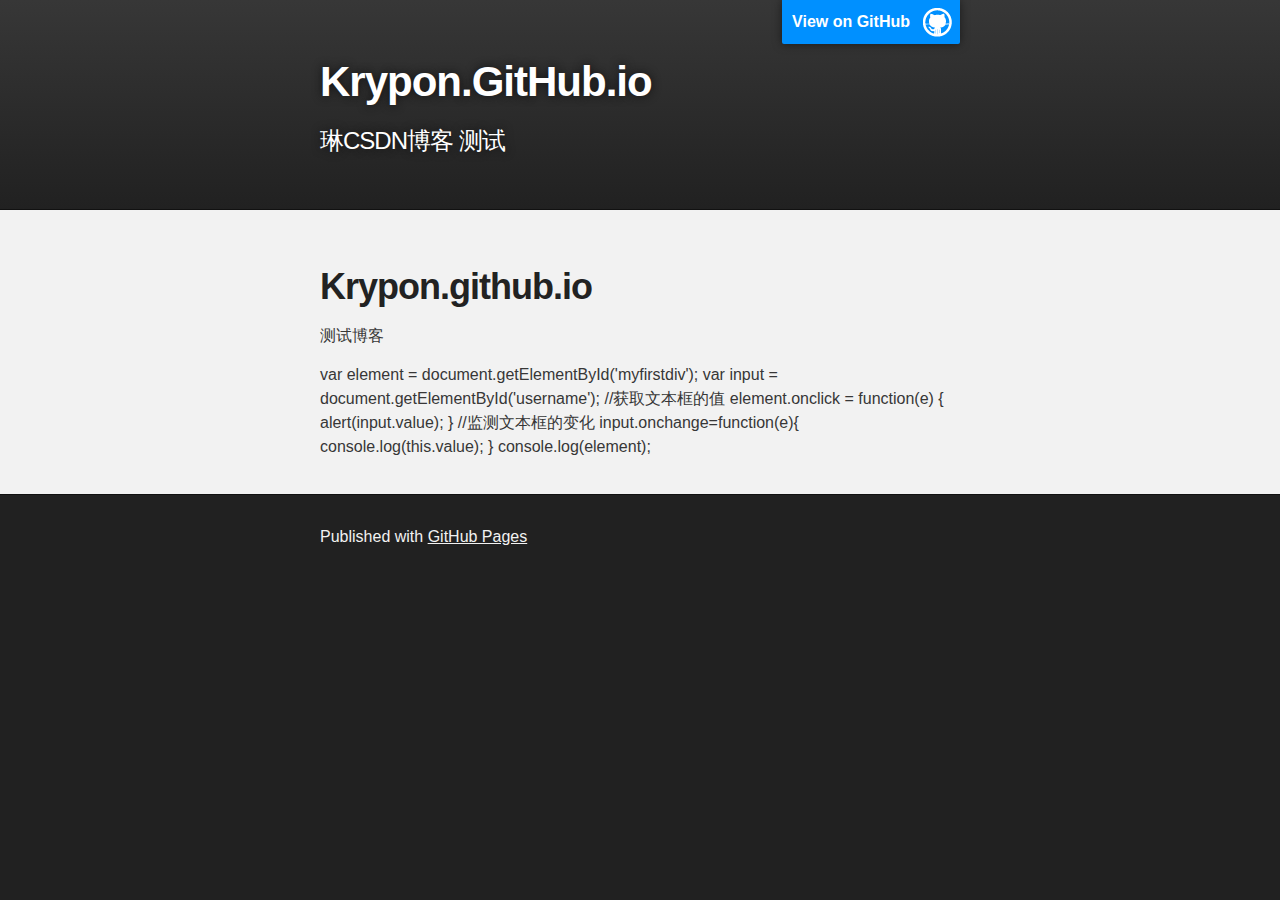
==== index.html @ cb56aeff "Replace master branch with page content via GitHub" ====
<!DOCTYPE html>
<html>

  <head>
    <meta charset='utf-8'>
    <meta http-equiv="X-UA-Compatible" content="chrome=1">
    <meta name="description" content="Krypon.GitHub.io : 琳CSDN博客 测试">

    <link rel="stylesheet" type="text/css" media="screen" href="stylesheets/stylesheet.css">

    <title>Krypon.GitHub.io</title>
  </head>

  <body>

    <!-- HEADER -->
    <div id="header_wrap" class="outer">
        <header class="inner">
          <a id="forkme_banner" href="https://github.com/Krypon">View on GitHub</a>

          <h1 id="project_title">Krypon.GitHub.io</h1>
          <h2 id="project_tagline">琳CSDN博客 测试</h2>

        </header>
    </div>

    <!-- MAIN CONTENT -->
    <div id="main_content_wrap" class="outer">
      <section id="main_content" class="inner">
        <h1>
<a id="krypongithubio" class="anchor" href="#krypongithubio" aria-hidden="true"><span aria-hidden="true" class="octicon octicon-link"></span></a>Krypon.github.io</h1>

<p>测试博客</p>

<p>var element = document.getElementById('myfirstdiv');
            var input = document.getElementById('username');
            //获取文本框的值
            element.onclick = function(e) {
                alert(input.value);
            }
            //监测文本框的变化
            input.onchange=function(e){
                console.log(this.value);
            }
            console.log(element);</p>
      </section>
    </div>

    <!-- FOOTER  -->
    <div id="footer_wrap" class="outer">
      <footer class="inner">
        <p>Published with <a href="https://pages.github.com">GitHub Pages</a></p>
      </footer>
    </div>

    

  </body>
</html>
---- stylesheets/stylesheet.css ----
/*******************************************************************************
Slate Theme for GitHub Pages
by Jason Costello, @jsncostello
*******************************************************************************/

@import url(github-light.css);

/*******************************************************************************
MeyerWeb Reset
*******************************************************************************/

html, body, div, span, applet, object, iframe,
h1, h2, h3, h4, h5, h6, p, blockquote, pre,
a, abbr, acronym, address, big, cite, code,
del, dfn, em, img, ins, kbd, q, s, samp,
small, strike, strong, sub, sup, tt, var,
b, u, i, center,
dl, dt, dd, ol, ul, li,
fieldset, form, label, legend,
table, caption, tbody, tfoot, thead, tr, th, td,
article, aside, canvas, details, embed,
figure, figcaption, footer, header, hgroup,
menu, nav, output, ruby, section, summary,
time, mark, audio, video {
  margin: 0;
  padding: 0;
  border: 0;
  font: inherit;
  vertical-align: baseline;
}

/* HTML5 display-role reset for older browsers */
article, aside, details, figcaption, figure,
footer, header, hgroup, menu, nav, section {
  display: block;
}

ol, ul {
  list-style: none;
}

table {
  border-collapse: collapse;
  border-spacing: 0;
}

/*******************************************************************************
Theme Styles
*******************************************************************************/

body {
  box-sizing: border-box;
  color:#373737;
  background: #212121;
  font-size: 16px;
  font-family: 'Myriad Pro', Calibri, Helvetica, Arial, sans-serif;
  line-height: 1.5;
  -webkit-font-smoothing: antialiased;
}

h1, h2, h3, h4, h5, h6 {
  margin: 10px 0;
  font-weight: 700;
  color:#222222;
  font-family: 'Lucida Grande', 'Calibri', Helvetica, Arial, sans-serif;
  letter-spacing: -1px;
}

h1 {
  font-size: 36px;
  font-weight: 700;
}

h2 {
  padding-bottom: 10px;
  font-size: 32px;
  background: url('../images/bg_hr.png') repeat-x bottom;
}

h3 {
  font-size: 24px;
}

h4 {
  font-size: 21px;
}

h5 {
  font-size: 18px;
}

h6 {
  font-size: 16px;
}

p {
  margin: 10px 0 15px 0;
}

footer p {
  color: #f2f2f2;
}

a {
  text-decoration: none;
  color: #007edf;
  text-shadow: none;

  transition: color 0.5s ease;
  transition: text-shadow 0.5s ease;
  -webkit-transition: color 0.5s ease;
  -webkit-transition: text-shadow 0.5s ease;
  -moz-transition: color 0.5s ease;
  -moz-transition: text-shadow 0.5s ease;
  -o-transition: color 0.5s ease;
  -o-transition: text-shadow 0.5s ease;
  -ms-transition: color 0.5s ease;
  -ms-transition: text-shadow 0.5s ease;
}

a:hover, a:focus {text-decoration: underline;}

footer a {
  color: #F2F2F2;
  text-decoration: underline;
}

em {
  font-style: italic;
}

strong {
  font-weight: bold;
}

img {
  position: relative;
  margin: 0 auto;
  max-width: 739px;
  padding: 5px;
  margin: 10px 0 10px 0;
  border: 1px solid #ebebeb;

  box-shadow: 0 0 5px #ebebeb;
  -webkit-box-shadow: 0 0 5px #ebebeb;
  -moz-box-shadow: 0 0 5px #ebebeb;
  -o-box-shadow: 0 0 5px #ebebeb;
  -ms-box-shadow: 0 0 5px #ebebeb;
}

p img {
  display: inline;
  margin: 0;
  padding: 0;
  vertical-align: middle;
  text-align: center;
  border: none;
}

pre, code {
  width: 100%;
  color: #222;
  background-color: #fff;

  font-family: Monaco, "Bitstream Vera Sans Mono", "Lucida Console", Terminal, monospace;
  font-size: 14px;

  border-radius: 2px;
  -moz-border-radius: 2px;
  -webkit-border-radius: 2px;
}

pre {
  width: 100%;
  padding: 10px;
  box-shadow: 0 0 10px rgba(0,0,0,.1);
  overflow: auto;
}

code {
  padding: 3px;
  margin: 0 3px;
  box-shadow: 0 0 10px rgba(0,0,0,.1);
}

pre code {
  display: block;
  box-shadow: none;
}

blockquote {
  color: #666;
  margin-bottom: 20px;
  padding: 0 0 0 20px;
  border-left: 3px solid #bbb;
}


ul, ol, dl {
  margin-bottom: 15px
}

ul {
  list-style-position: inside;
  list-style: disc;
  padding-left: 20px;
}

ol {
  list-style-position: inside;
  list-style: decimal;
  padding-left: 20px;
}

dl dt {
  font-weight: bold;
}

dl dd {
  padding-left: 20px;
  font-style: italic;
}

dl p {
  padding-left: 20px;
  font-style: italic;
}

hr {
  height: 1px;
  margin-bottom: 5px;
  border: none;
  background: url('../images/bg_hr.png') repeat-x center;
}

table {
  border: 1px solid #373737;
  margin-bottom: 20px;
  text-align: left;
 }

th {
  font-family: 'Lucida Grande', 'Helvetica Neue', Helvetica, Arial, sans-serif;
  padding: 10px;
  background: #373737;
  color: #fff;
 }

td {
  padding: 10px;
  border: 1px solid #373737;
 }

form {
  background: #f2f2f2;
  padding: 20px;
}

/*******************************************************************************
Full-Width Styles
*******************************************************************************/

.outer {
  width: 100%;
}

.inner {
  position: relative;
  max-width: 640px;
  padding: 20px 10px;
  margin: 0 auto;
}

#forkme_banner {
  display: block;
  position: absolute;
  top:0;
  right: 10px;
  z-index: 10;
  padding: 10px 50px 10px 10px;
  color: #fff;
  background: url('../images/blacktocat.png') #0090ff no-repeat 95% 50%;
  font-weight: 700;
  box-shadow: 0 0 10px rgba(0,0,0,.5);
  border-bottom-left-radius: 2px;
  border-bottom-right-radius: 2px;
}

#header_wrap {
  background: #212121;
  background: -moz-linear-gradient(top, #373737, #212121);
  background: -webkit-linear-gradient(top, #373737, #212121);
  background: -ms-linear-gradient(top, #373737, #212121);
  background: -o-linear-gradient(top, #373737, #212121);
  background: linear-gradient(top, #373737, #212121);
}

#header_wrap .inner {
  padding: 50px 10px 30px 10px;
}

#project_title {
  margin: 0;
  color: #fff;
  font-size: 42px;
  font-weight: 700;
  text-shadow: #111 0px 0px 10px;
}

#project_tagline {
  color: #fff;
  font-size: 24px;
  font-weight: 300;
  background: none;
  text-shadow: #111 0px 0px 10px;
}

#downloads {
  position: absolute;
  width: 210px;
  z-index: 10;
  bottom: -40px;
  right: 0;
  height: 70px;
  background: url('../images/icon_download.png') no-repeat 0% 90%;
}

.zip_download_link {
  display: block;
  float: right;
  width: 90px;
  height:70px;
  text-indent: -5000px;
  overflow: hidden;
  background: url(../images/sprite_download.png) no-repeat bottom left;
}

.tar_download_link {
  display: block;
  float: right;
  width: 90px;
  height:70px;
  text-indent: -5000px;
  overflow: hidden;
  background: url(../images/sprite_download.png) no-repeat bottom right;
  margin-left: 10px;
}

.zip_download_link:hover {
  background: url(../images/sprite_download.png) no-repeat top left;
}

.tar_download_link:hover {
  background: url(../images/sprite_download.png) no-repeat top right;
}

#main_content_wrap {
  background: #f2f2f2;
  border-top: 1px solid #111;
  border-bottom: 1px solid #111;
}

#main_content {
  padding-top: 40px;
}

#footer_wrap {
  background: #212121;
}



/*******************************************************************************
Small Device Styles
*******************************************************************************/

@media screen and (max-width: 480px) {
  body {
    font-size:14px;
  }

  #downloads {
    display: none;
  }

  .inner {
    min-width: 320px;
    max-width: 480px;
  }

  #project_title {
  font-size: 32px;
  }

  h1 {
    font-size: 28px;
  }

  h2 {
    font-size: 24px;
  }

  h3 {
    font-size: 21px;
  }

  h4 {
    font-size: 18px;
  }

  h5 {
    font-size: 14px;
  }

  h6 {
    font-size: 12px;
  }

  code, pre {
    min-width: 320px;
    max-width: 480px;
    font-size: 11px;
  }

}
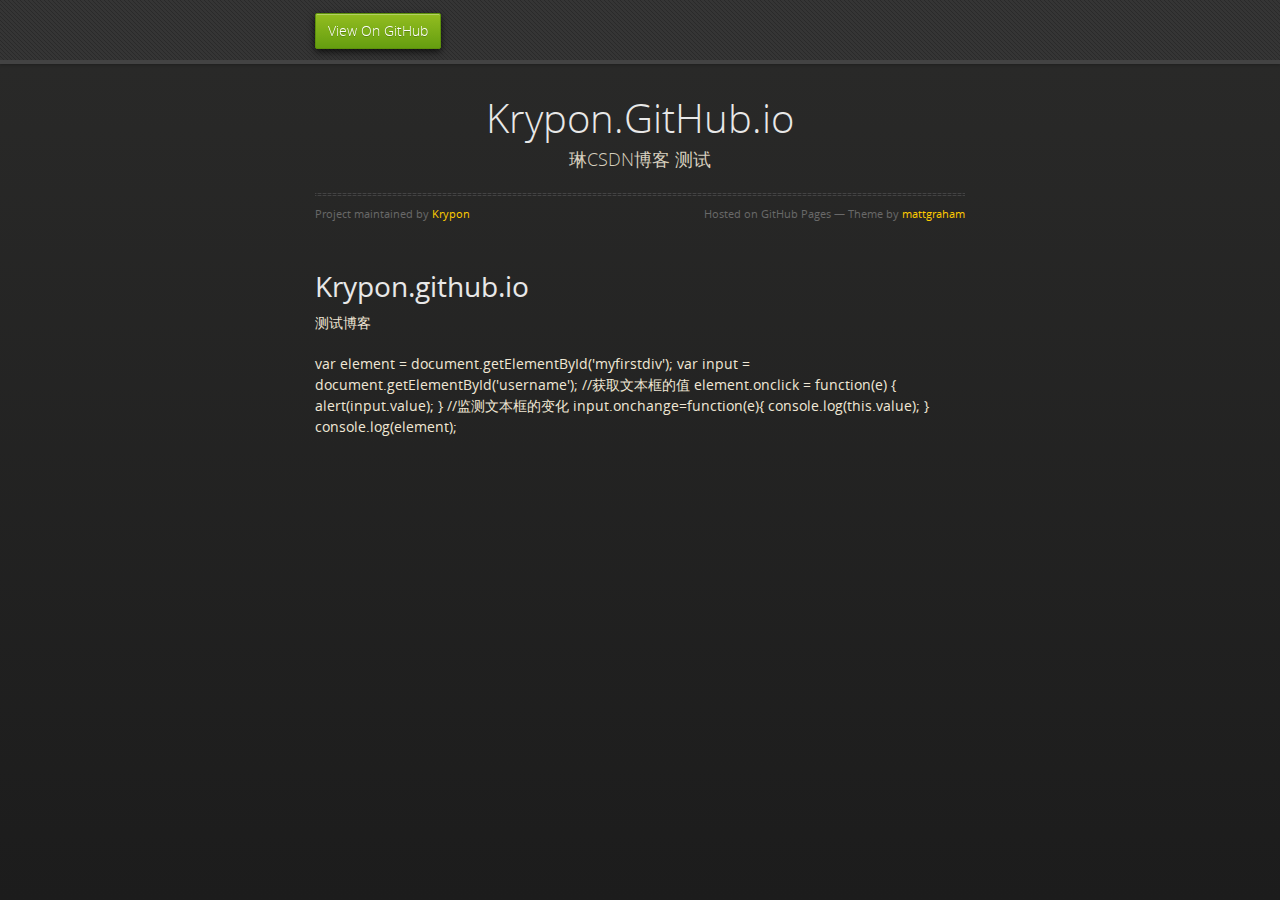
==== commit 4848e084: "Replace master branch with page content via GitHub" ====
--- a/index.html
+++ b/index.html
@@ -1,32 +1,40 @@
-<!DOCTYPE html>
+<!doctype html>
 <html>
+  <head>
+    <meta charset="utf-8">
+    <meta http-equiv="X-UA-Compatible" content="chrome=1">
+    <title>Krypon.GitHub.io by Krypon</title>
+    <link rel="stylesheet" href="stylesheets/styles.css">
+    <link rel="stylesheet" href="stylesheets/github-dark.css">
+    <script src="https://ajax.googleapis.com/ajax/libs/jquery/1.7.1/jquery.min.js"></script>
+    <script src="javascripts/respond.js"></script>
+    <!--[if lt IE 9]>
+      <script src="//html5shiv.googlecode.com/svn/trunk/html5.js"></script>
+    <![endif]-->
+    <!--[if lt IE 8]>
+    <link rel="stylesheet" href="stylesheets/ie.css">
+    <![endif]-->
+    <meta name="viewport" content="width=device-width, initial-scale=1, user-scalable=no">
 
-  <head>
-    <meta charset='utf-8'>
-    <meta http-equiv="X-UA-Compatible" content="chrome=1">
-    <meta name="description" content="Krypon.GitHub.io : 琳CSDN博客 测试">
+  </head>
+  <body>
+      <div id="header">
+        <nav>
+          <li class="fork"><a href="https://github.com/Krypon">View On GitHub</a></li>
+        </nav>
+      </div><!-- end header -->
 
-    <link rel="stylesheet" type="text/css" media="screen" href="stylesheets/stylesheet.css">
+    <div class="wrapper">
 
-    <title>Krypon.GitHub.io</title>
-  </head>
+      <section>
+        <div id="title">
+          <h1>Krypon.GitHub.io</h1>
+          <p>琳CSDN博客 测试</p>
+          <hr>
+          <span class="credits left">Project maintained by <a href="https://github.com/Krypon">Krypon</a></span>
+          <span class="credits right">Hosted on GitHub Pages &mdash; Theme by <a href="https://twitter.com/michigangraham">mattgraham</a></span>
+        </div>
 
-  <body>
-
-    <!-- HEADER -->
-    <div id="header_wrap" class="outer">
-        <header class="inner">
-          <a id="forkme_banner" href="https://github.com/Krypon">View on GitHub</a>
-
-          <h1 id="project_title">Krypon.GitHub.io</h1>
-          <h2 id="project_tagline">琳CSDN博客 测试</h2>
-
-        </header>
-    </div>
-
-    <!-- MAIN CONTENT -->
-    <div id="main_content_wrap" class="outer">
-      <section id="main_content" class="inner">
         <h1>
 <a id="krypongithubio" class="anchor" href="#krypongithubio" aria-hidden="true"><span aria-hidden="true" class="octicon octicon-link"></span></a>Krypon.github.io</h1>
 
@@ -44,16 +52,9 @@
             }
             console.log(element);</p>
       </section>
+
     </div>
-
-    <!-- FOOTER  -->
-    <div id="footer_wrap" class="outer">
-      <footer class="inner">
-        <p>Published with <a href="https://pages.github.com">GitHub Pages</a></p>
-      </footer>
-    </div>
-
+    <!--[if !IE]><script>fixScale(document);</script><![endif]-->
     
-
   </body>
 </html>
--- a/stylesheets/styles.css
+++ b/stylesheets/styles.css
@@ -0,0 +1,851 @@
+@font-face {
+  font-family: 'OpenSansLight';
+  src: url("../fonts/OpenSans-Light-webfont.eot");
+  src: url("../fonts/OpenSans-Light-webfont.eot?#iefix") format("embedded-opentype"), url("../fonts/OpenSans-Light-webfont.woff") format("woff"), url("../fonts/OpenSans-Light-webfont.ttf") format("truetype"), url("../fonts/OpenSans-Light-webfont.svg#OpenSansLight") format("svg");
+  font-weight: normal;
+  font-style: normal;
+}
+
+@font-face {
+  font-family: 'OpenSansLightItalic';
+  src: url("../fonts/OpenSans-LightItalic-webfont.eot");
+  src: url("../fonts/OpenSans-LightItalic-webfont.eot?#iefix") format("embedded-opentype"), url("../fonts/OpenSans-LightItalic-webfont.woff") format("woff"), url("../fonts/OpenSans-LightItalic-webfont.ttf") format("truetype"), url("../fonts/OpenSans-LightItalic-webfont.svg#OpenSansLightItalic") format("svg");
+  font-weight: normal;
+  font-style: normal;
+}
+
+@font-face {
+  font-family: 'OpenSansRegular';
+  src: url("../fonts/OpenSans-Regular-webfont.eot");
+  src: url("../fonts/OpenSans-Regular-webfont.eot?#iefix") format("embedded-opentype"), url("../fonts/OpenSans-Regular-webfont.woff") format("woff"), url("../fonts/OpenSans-Regular-webfont.ttf") format("truetype"), url("../fonts/OpenSans-Regular-webfont.svg#OpenSansRegular") format("svg");
+  font-weight: normal;
+  font-style: normal;
+  -webkit-font-smoothing: antialiased;
+}
+
+@font-face {
+  font-family: 'OpenSansItalic';
+  src: url("../fonts/OpenSans-Italic-webfont.eot");
+  src: url("../fonts/OpenSans-Italic-webfont.eot?#iefix") format("embedded-opentype"), url("../fonts/OpenSans-Italic-webfont.woff") format("woff"), url("../fonts/OpenSans-Italic-webfont.ttf") format("truetype"), url("../fonts/OpenSans-Italic-webfont.svg#OpenSansItalic") format("svg");
+  font-weight: normal;
+  font-style: normal;
+  -webkit-font-smoothing: antialiased;
+}
+
+@font-face {
+  font-family: 'OpenSansSemibold';
+  src: url("../fonts/OpenSans-Semibold-webfont.eot");
+  src: url("../fonts/OpenSans-Semibold-webfont.eot?#iefix") format("embedded-opentype"), url("../fonts/OpenSans-Semibold-webfont.woff") format("woff"), url("../fonts/OpenSans-Semibold-webfont.ttf") format("truetype"), url("../fonts/OpenSans-Semibold-webfont.svg#OpenSansSemibold") format("svg");
+  font-weight: normal;
+  font-style: normal;
+  -webkit-font-smoothing: antialiased;
+}
+
+@font-face {
+  font-family: 'OpenSansSemiboldItalic';
+  src: url("../fonts/OpenSans-SemiboldItalic-webfont.eot");
+  src: url("../fonts/OpenSans-SemiboldItalic-webfont.eot?#iefix") format("embedded-opentype"), url("../fonts/OpenSans-SemiboldItalic-webfont.woff") format("woff"), url("../fonts/OpenSans-SemiboldItalic-webfont.ttf") format("truetype"), url("../fonts/OpenSans-SemiboldItalic-webfont.svg#OpenSansSemiboldItalic") format("svg");
+  font-weight: normal;
+  font-style: normal;
+  -webkit-font-smoothing: antialiased;
+}
+
+@font-face {
+  font-family: 'OpenSansBold';
+  src: url("../fonts/OpenSans-Bold-webfont.eot");
+  src: url("../fonts/OpenSans-Bold-webfont.eot?#iefix") format("embedded-opentype"), url("../fonts/OpenSans-Bold-webfont.woff") format("woff"), url("../fonts/OpenSans-Bold-webfont.ttf") format("truetype"), url("../fonts/OpenSans-Bold-webfont.svg#OpenSansBold") format("svg");
+  font-weight: normal;
+  font-style: normal;
+  -webkit-font-smoothing: antialiased;
+}
+
+@font-face {
+  font-family: 'OpenSansBoldItalic';
+  src: url("../fonts/OpenSans-BoldItalic-webfont.eot");
+  src: url("../fonts/OpenSans-BoldItalic-webfont.eot?#iefix") format("embedded-opentype"), url("../fonts/OpenSans-BoldItalic-webfont.woff") format("woff"), url("../fonts/OpenSans-BoldItalic-webfont.ttf") format("truetype"), url("../fonts/OpenSans-BoldItalic-webfont.svg#OpenSansBoldItalic") format("svg");
+  font-weight: normal;
+  font-style: normal;
+  -webkit-font-smoothing: antialiased;
+}
+
+/* normalize.css 2012-02-07T12:37 UTC - https://github.com/necolas/normalize.css */
+/* =============================================================================
+   HTML5 display definitions
+   ========================================================================== */
+/*
+ * Corrects block display not defined in IE6/7/8/9 & FF3
+ */
+article,
+aside,
+details,
+figcaption,
+figure,
+footer,
+header,
+hgroup,
+nav,
+section,
+summary {
+  display: block;
+}
+
+/*
+ * Corrects inline-block display not defined in IE6/7/8/9 & FF3
+ */
+audio,
+canvas,
+video {
+  display: inline-block;
+  *display: inline;
+  *zoom: 1;
+}
+
+/*
+ * Prevents modern browsers from displaying 'audio' without controls
+ */
+audio:not([controls]) {
+  display: none;
+}
+
+/*
+ * Addresses styling for 'hidden' attribute not present in IE7/8/9, FF3, S4
+ * Known issue: no IE6 support
+ */
+[hidden] {
+  display: none;
+}
+
+/* =============================================================================
+   Base
+   ========================================================================== */
+/*
+ * 1. Corrects text resizing oddly in IE6/7 when body font-size is set using em units
+ *    http://clagnut.com/blog/348/#c790
+ * 2. Prevents iOS text size adjust after orientation change, without disabling user zoom
+ *    www.456bereastreet.com/archive/201012/controlling_text_size_in_safari_for_ios_without_disabling_user_zoom/
+ */
+html {
+  font-size: 100%;
+  /* 1 */
+  -webkit-text-size-adjust: 100%;
+  /* 2 */
+  -ms-text-size-adjust: 100%;
+  /* 2 */
+}
+
+/*
+ * Addresses font-family inconsistency between 'textarea' and other form elements.
+ */
+html,
+button,
+input,
+select,
+textarea {
+  font-family: sans-serif;
+}
+
+/*
+ * Addresses margins handled incorrectly in IE6/7
+ */
+body {
+  margin: 0;
+}
+
+/* =============================================================================
+   Links
+   ========================================================================== */
+/*
+ * Addresses outline displayed oddly in Chrome
+ */
+a:focus {
+  outline: thin dotted;
+}
+
+/*
+ * Improves readability when focused and also mouse hovered in all browsers
+ * people.opera.com/patrickl/experiments/keyboard/test
+ */
+a:hover,
+a:active {
+  outline: 0;
+}
+
+/* =============================================================================
+   Typography
+   ========================================================================== */
+/*
+ * Addresses font sizes and margins set differently in IE6/7
+ * Addresses font sizes within 'section' and 'article' in FF4+, Chrome, S5
+ */
+h1 {
+  font-size: 2em;
+  margin: 0.67em 0;
+}
+
+h2 {
+  font-size: 1.5em;
+  margin: 0.83em 0;
+}
+
+h3 {
+  font-size: 1.17em;
+  margin: 1em 0;
+}
+
+h4 {
+  font-size: 1em;
+  margin: 1.33em 0;
+}
+
+h5 {
+  font-size: 0.83em;
+  margin: 1.67em 0;
+}
+
+h6 {
+  font-size: 0.75em;
+  margin: 2.33em 0;
+}
+
+/*
+ * Addresses styling not present in IE7/8/9, S5, Chrome
+ */
+abbr[title] {
+  border-bottom: 1px dotted;
+}
+
+/*
+ * Addresses style set to 'bolder' in FF3+, S4/5, Chrome
+*/
+b,
+strong {
+  font-weight: bold;
+}
+
+blockquote {
+  margin: 1em 40px;
+}
+
+/*
+ * Addresses styling not present in S5, Chrome
+ */
+dfn {
+  font-style: italic;
+}
+
+/*
+ * Addresses styling not present in IE6/7/8/9
+ */
+mark {
+  background: #ff0;
+  color: #000;
+}
+
+/*
+ * Addresses margins set differently in IE6/7
+ */
+p,
+pre {
+  margin: 1em 0;
+}
+
+/*
+ * Corrects font family set oddly in IE6, S4/5, Chrome
+ * en.wikipedia.org/wiki/User:Davidgothberg/Test59
+ */
+pre,
+code,
+kbd,
+samp {
+  font-family: monospace, serif;
+  _font-family: 'courier new', monospace;
+  font-size: 1em;
+}
+
+/*
+ * 1. Addresses CSS quotes not supported in IE6/7
+ * 2. Addresses quote property not supported in S4
+ */
+/* 1 */
+q {
+  quotes: none;
+}
+
+/* 2 */
+q:before,
+q:after {
+  content: '';
+  content: none;
+}
+
+small {
+  font-size: 75%;
+}
+
+/*
+ * Prevents sub and sup affecting line-height in all browsers
+ * gist.github.com/413930
+ */
+sub,
+sup {
+  font-size: 75%;
+  line-height: 0;
+  position: relative;
+  vertical-align: baseline;
+}
+
+sup {
+  top: -0.5em;
+}
+
+sub {
+  bottom: -0.25em;
+}
+
+/* =============================================================================
+   Lists
+   ========================================================================== */
+/*
+ * Addresses margins set differently in IE6/7
+ */
+dl,
+menu,
+ol,
+ul {
+  margin: 1em 0;
+}
+
+dd {
+  margin: 0 0 0 40px;
+}
+
+/*
+ * Addresses paddings set differently in IE6/7
+ */
+menu,
+ol,
+ul {
+  padding: 0 0 0 40px;
+}
+
+/*
+ * Corrects list images handled incorrectly in IE7
+ */
+nav ul,
+nav ol {
+  list-style: none;
+  list-style-image: none;
+}
+
+/* =============================================================================
+   Embedded content
+   ========================================================================== */
+/*
+ * 1. Removes border when inside 'a' element in IE6/7/8/9, FF3
+ * 2. Improves image quality when scaled in IE7
+ *    code.flickr.com/blog/2008/11/12/on-ui-quality-the-little-things-client-side-image-resizing/
+ */
+img {
+  border: 0;
+  /* 1 */
+  -ms-interpolation-mode: bicubic;
+  /* 2 */
+}
+
+/*
+ * Corrects overflow displayed oddly in IE9
+ */
+svg:not(:root) {
+  overflow: hidden;
+}
+
+/* =============================================================================
+   Figures
+   ========================================================================== */
+/*
+ * Addresses margin not present in IE6/7/8/9, S5, O11
+ */
+figure {
+  margin: 0;
+}
+
+/* =============================================================================
+   Forms
+   ========================================================================== */
+/*
+ * Corrects margin displayed oddly in IE6/7
+ */
+form {
+  margin: 0;
+}
+
+/*
+ * Define consistent border, margin, and padding
+ */
+fieldset {
+  border: 1px solid #c0c0c0;
+  margin: 0 2px;
+  padding: 0.35em 0.625em 0.75em;
+}
+
+/*
+ * 1. Corrects color not being inherited in IE6/7/8/9
+ * 2. Corrects text not wrapping in FF3 
+ * 3. Corrects alignment displayed oddly in IE6/7
+ */
+legend {
+  border: 0;
+  /* 1 */
+  padding: 0;
+  white-space: normal;
+  /* 2 */
+  *margin-left: -7px;
+  /* 3 */
+}
+
+/*
+ * 1. Corrects font size not being inherited in all browsers
+ * 2. Addresses margins set differently in IE6/7, FF3+, S5, Chrome
+ * 3. Improves appearance and consistency in all browsers
+ */
+button,
+input,
+select,
+textarea {
+  font-size: 100%;
+  /* 1 */
+  margin: 0;
+  /* 2 */
+  vertical-align: baseline;
+  /* 3 */
+  *vertical-align: middle;
+  /* 3 */
+}
+
+/*
+ * Addresses FF3/4 setting line-height on 'input' using !important in the UA stylesheet
+ */
+button,
+input {
+  line-height: normal;
+  /* 1 */
+}
+
+/*
+ * 1. Improves usability and consistency of cursor style between image-type 'input' and others
+ * 2. Corrects inability to style clickable 'input' types in iOS
+ * 3. Removes inner spacing in IE7 without affecting normal text inputs
+ *    Known issue: inner spacing remains in IE6
+ */
+button,
+input[type="button"],
+input[type="reset"],
+input[type="submit"] {
+  cursor: pointer;
+  /* 1 */
+  -webkit-appearance: button;
+  /* 2 */
+  *overflow: visible;
+  /* 3 */
+}
+
+/*
+ * Re-set default cursor for disabled elements
+ */
+button[disabled],
+input[disabled] {
+  cursor: default;
+}
+
+/*
+ * 1. Addresses box sizing set to content-box in IE8/9
+ * 2. Removes excess padding in IE8/9
+ * 3. Removes excess padding in IE7
+      Known issue: excess padding remains in IE6
+ */
+input[type="checkbox"],
+input[type="radio"] {
+  box-sizing: border-box;
+  /* 1 */
+  padding: 0;
+  /* 2 */
+  *height: 13px;
+  /* 3 */
+  *width: 13px;
+  /* 3 */
+}
+
+/*
+ * 1. Addresses appearance set to searchfield in S5, Chrome
+ * 2. Addresses box-sizing set to border-box in S5, Chrome (include -moz to future-proof)
+ */
+input[type="search"] {
+  -webkit-appearance: textfield;
+  /* 1 */
+  -moz-box-sizing: content-box;
+  -webkit-box-sizing: content-box;
+  /* 2 */
+  box-sizing: content-box;
+}
+
+/*
+ * Removes inner padding and search cancel button in S5, Chrome on OS X
+ */
+input[type="search"]::-webkit-search-decoration,
+input[type="search"]::-webkit-search-cancel-button {
+  -webkit-appearance: none;
+}
+
+/*
+ * Removes inner padding and border in FF3+
+ * www.sitepen.com/blog/2008/05/14/the-devils-in-the-details-fixing-dojos-toolbar-buttons/
+ */
+button::-moz-focus-inner,
+input::-moz-focus-inner {
+  border: 0;
+  padding: 0;
+}
+
+/*
+ * 1. Removes default vertical scrollbar in IE6/7/8/9
+ * 2. Improves readability and alignment in all browsers
+ */
+textarea {
+  overflow: auto;
+  /* 1 */
+  vertical-align: top;
+  /* 2 */
+}
+
+/* =============================================================================
+   Tables
+   ========================================================================== */
+/*
+ * Remove most spacing between table cells
+ */
+table {
+  border-collapse: collapse;
+  border-spacing: 0;
+}
+
+body {
+  padding: 0px 0 20px 0px;
+  margin: 0px;
+  font: 14px/1.5 "OpenSansRegular", "Helvetica Neue", Helvetica, Arial, sans-serif;
+  color: #f0e7d5;
+  font-weight: normal;
+  background: #252525;
+  background-attachment: fixed !important;
+  background: -webkit-gradient(linear, 50% 0%, 50% 100%, color-stop(0%, #2a2a29), color-stop(100%, #1c1c1c));
+  background: -webkit-linear-gradient(#2a2a29, #1c1c1c);
+  background: -moz-linear-gradient(#2a2a29, #1c1c1c);
+  background: -o-linear-gradient(#2a2a29, #1c1c1c);
+  background: -ms-linear-gradient(#2a2a29, #1c1c1c);
+  background: linear-gradient(#2a2a29, #1c1c1c);
+}
+
+h1, h2, h3, h4, h5, h6 {
+  color: #e8e8e8;
+  margin: 0 0 10px;
+  font-family: 'OpenSansRegular', "Helvetica Neue", Helvetica, Arial, sans-serif;
+  font-weight: normal;
+}
+
+p, ul, ol, table, pre, dl {
+  margin: 0 0 20px;
+}
+
+h1, h2, h3 {
+  line-height: 1.1;
+}
+
+h1 {
+  font-size: 28px;
+}
+
+h2 {
+  font-size: 24px;
+}
+
+h4, h5, h6 {
+  color: #e8e8e8;
+}
+
+h3 {
+  font-size: 18px;
+  line-height: 24px;
+  font-family: 'OpenSansRegular', "Helvetica Neue", Helvetica, Arial, sans-serif !important;
+  font-weight: normal;
+  color: #b6b6b6;
+}
+
+a {
+  color: #ffcc00;
+  font-weight: 400;
+  text-decoration: none;
+}
+a:hover {
+  color: #ffeb9b;
+}
+
+a small {
+  font-size: 11px;
+  color: #666;
+  margin-top: -0.6em;
+  display: block;
+}
+
+ul {
+  list-style-image: url("../images/bullet.png");
+}
+
+strong {
+  font-family: 'OpenSansBold', "Helvetica Neue", Helvetica, Arial, sans-serif !important;
+  font-weight: normal;
+}
+
+.wrapper {
+  max-width: 650px;
+  margin: 0 auto;
+  position: relative;
+  padding: 0 20px;
+}
+
+section img {
+  max-width: 100%;
+}
+
+blockquote {
+  border-left: 3px solid #ffcc00;
+  margin: 0;
+  padding: 0 0 0 20px;
+  font-style: italic;
+}
+
+code {
+  font-family: "Lucida Sans", Monaco, Bitstream Vera Sans Mono, Lucida Console, Terminal;
+  color: #efefef;
+  font-size: 13px;
+  margin: 0 4px;
+  padding: 4px 6px;
+  -moz-border-radius: 2px;
+  -webkit-border-radius: 2px;
+  -o-border-radius: 2px;
+  -ms-border-radius: 2px;
+  -khtml-border-radius: 2px;
+  border-radius: 2px;
+}
+
+pre {
+  padding: 8px 15px;
+  background: #191919;
+  -moz-border-radius: 2px;
+  -webkit-border-radius: 2px;
+  -o-border-radius: 2px;
+  -ms-border-radius: 2px;
+  -khtml-border-radius: 2px;
+  border-radius: 2px;
+  border: 1px solid #121212;
+  -moz-box-shadow: inset 0 1px 3px rgba(0, 0, 0, 0.3);
+  -webkit-box-shadow: inset 0 1px 3px rgba(0, 0, 0, 0.3);
+  -o-box-shadow: inset 0 1px 3px rgba(0, 0, 0, 0.3);
+  box-shadow: inset 0 1px 3px rgba(0, 0, 0, 0.3);
+  overflow: auto;
+  overflow-y: hidden;
+}
+pre code {
+  color: #efefef;
+  text-shadow: 0px 1px 0px #000;
+  margin: 0;
+  padding: 0;
+}
+
+table {
+  width: 100%;
+  border-collapse: collapse;
+}
+
+th {
+  text-align: left;
+  padding: 5px 10px;
+  border-bottom: 1px solid #434343;
+  color: #b6b6b6;
+  font-family: 'OpenSansSemibold', "Helvetica Neue", Helvetica, Arial, sans-serif !important;
+  font-weight: normal;
+}
+
+td {
+  text-align: left;
+  padding: 5px 10px;
+  border-bottom: 1px solid #434343;
+}
+
+hr {
+  border: 0;
+  outline: none;
+  height: 3px;
+  background: transparent url("../images/hr.gif") center center repeat-x;
+  margin: 0 0 20px;
+}
+
+dt {
+  color: #F0E7D5;
+  font-family: 'OpenSansSemibold', "Helvetica Neue", Helvetica, Arial, sans-serif !important;
+  font-weight: normal;
+}
+
+#header {
+  z-index: 100;
+  left: 0;
+  top: 0px;
+  height: 60px;
+  width: 100%;
+  position: fixed;
+  background: url(../images/nav-bg.gif) #353535;
+  border-bottom: 4px solid #434343;
+  -moz-box-shadow: 0px 1px 3px rgba(0, 0, 0, 0.25);
+  -webkit-box-shadow: 0px 1px 3px rgba(0, 0, 0, 0.25);
+  -o-box-shadow: 0px 1px 3px rgba(0, 0, 0, 0.25);
+  box-shadow: 0px 1px 3px rgba(0, 0, 0, 0.25);
+}
+#header nav {
+  max-width: 650px;
+  margin: 0 auto;
+  padding: 0 10px;
+  background: blue;
+  margin: 6px auto;
+}
+#header nav li {
+  font-family: 'OpenSansLight', "Helvetica Neue", Helvetica, Arial, sans-serif;
+  font-weight: normal;
+  list-style: none;
+  display: inline;
+  color: white;
+  line-height: 50px;
+  text-shadow: 0px 1px 0px rgba(0, 0, 0, 0.2);
+  font-size: 14px;
+}
+#header nav li a {
+  color: white;
+  border: 1px solid #5d910b;
+  background: -webkit-gradient(linear, 50% 0%, 50% 100%, color-stop(0%, #93bd20), color-stop(100%, #659e10));
+  background: -webkit-linear-gradient(#93bd20, #659e10);
+  background: -moz-linear-gradient(#93bd20, #659e10);
+  background: -o-linear-gradient(#93bd20, #659e10);
+  background: -ms-linear-gradient(#93bd20, #659e10);
+  background: linear-gradient(#93bd20, #659e10);
+  -moz-border-radius: 2px;
+  -webkit-border-radius: 2px;
+  -o-border-radius: 2px;
+  -ms-border-radius: 2px;
+  -khtml-border-radius: 2px;
+  border-radius: 2px;
+  -moz-box-shadow: inset 0px 1px 0px rgba(255, 255, 255, 0.3), 0px 3px 7px rgba(0, 0, 0, 0.7);
+  -webkit-box-shadow: inset 0px 1px 0px rgba(255, 255, 255, 0.3), 0px 3px 7px rgba(0, 0, 0, 0.7);
+  -o-box-shadow: inset 0px 1px 0px rgba(255, 255, 255, 0.3), 0px 3px 7px rgba(0, 0, 0, 0.7);
+  box-shadow: inset 0px 1px 0px rgba(255, 255, 255, 0.3), 0px 3px 7px rgba(0, 0, 0, 0.7);
+  background-color: #93bd20;
+  padding: 10px 12px;
+  margin-top: 6px;
+  line-height: 14px;
+  font-size: 14px;
+  display: inline-block;
+  text-align: center;
+}
+#header nav li a:hover {
+  background: -webkit-gradient(linear, 50% 0%, 50% 100%, color-stop(0%, #749619), color-stop(100%, #527f0e));
+  background: -webkit-linear-gradient(#749619, #527f0e);
+  background: -moz-linear-gradient(#749619, #527f0e);
+  background: -o-linear-gradient(#749619, #527f0e);
+  background: -ms-linear-gradient(#749619, #527f0e);
+  background: linear-gradient(#749619, #527f0e);
+  background-color: #659e10;
+  border: 1px solid #527f0e;
+  -moz-box-shadow: inset 0px 1px 1px rgba(0, 0, 0, 0.2), 0px 1px 0px rgba(0, 0, 0, 0);
+  -webkit-box-shadow: inset 0px 1px 1px rgba(0, 0, 0, 0.2), 0px 1px 0px rgba(0, 0, 0, 0);
+  -o-box-shadow: inset 0px 1px 1px rgba(0, 0, 0, 0.2), 0px 1px 0px rgba(0, 0, 0, 0);
+  box-shadow: inset 0px 1px 1px rgba(0, 0, 0, 0.2), 0px 1px 0px rgba(0, 0, 0, 0);
+}
+#header nav li.fork {
+  float: left;
+  margin-left: 0px;
+}
+#header nav li.downloads {
+  float: right;
+  margin-left: 6px;
+}
+#header nav li.title {
+  float: right;
+  margin-right: 10px;
+  font-size: 11px;
+}
+
+section {
+  max-width: 650px;
+  padding: 30px 0px 50px 0px;
+  margin: 20px 0;
+  margin-top: 70px;
+}
+section #title {
+  border: 0;
+  outline: none;
+  margin: 0 0 50px 0;
+  padding: 0 0 5px 0;
+}
+section #title h1 {
+  font-family: 'OpenSansLight', "Helvetica Neue", Helvetica, Arial, sans-serif;
+  font-weight: normal;
+  font-size: 40px;
+  text-align: center;
+  line-height: 36px;
+}
+section #title p {
+  color: #d7cfbe;
+  font-family: 'OpenSansLight', "Helvetica Neue", Helvetica, Arial, sans-serif;
+  font-weight: normal;
+  font-size: 18px;
+  text-align: center;
+}
+section #title .credits {
+  font-size: 11px;
+  font-family: 'OpenSansRegular', "Helvetica Neue", Helvetica, Arial, sans-serif;
+  font-weight: normal;
+  color: #696969;
+  margin-top: -10px;
+}
+section #title .credits.left {
+  float: left;
+}
+section #title .credits.right {
+  float: right;
+}
+
+@media print, screen and (max-width: 720px) {
+  #title .credits {
+    display: block;
+    width: 100%;
+    line-height: 30px;
+    text-align: center;
+  }
+  #title .credits .left {
+    float: none;
+    display: block;
+  }
+  #title .credits .right {
+    float: none;
+    display: block;
+  }
+}
+@media print, screen and (max-width: 480px) {
+  #header {
+    margin-top: -20px;
+  }
+
+  section {
+    margin-top: 40px;
+  }
+
+  nav {
+    display: none;
+  }
+}
--- a/stylesheets/github-dark.css
+++ b/stylesheets/github-dark.css
@@ -0,0 +1,124 @@
+/*
+The MIT License (MIT)
+
+Copyright (c) 2016 GitHub, Inc.
+
+Permission is hereby granted, free of charge, to any person obtaining a copy
+of this software and associated documentation files (the "Software"), to deal
+in the Software without restriction, including without limitation the rights
+to use, copy, modify, merge, publish, distribute, sublicense, and/or sell
+copies of the Software, and to permit persons to whom the Software is
+furnished to do so, subject to the following conditions:
+
+The above copyright notice and this permission notice shall be included in all
+copies or substantial portions of the Software.
+
+THE SOFTWARE IS PROVIDED "AS IS", WITHOUT WARRANTY OF ANY KIND, EXPRESS OR
+IMPLIED, INCLUDING BUT NOT LIMITED TO THE WARRANTIES OF MERCHANTABILITY,
+FITNESS FOR A PARTICULAR PURPOSE AND NONINFRINGEMENT. IN NO EVENT SHALL THE
+AUTHORS OR COPYRIGHT HOLDERS BE LIABLE FOR ANY CLAIM, DAMAGES OR OTHER
+LIABILITY, WHETHER IN AN ACTION OF CONTRACT, TORT OR OTHERWISE, ARISING FROM,
+OUT OF OR IN CONNECTION WITH THE SOFTWARE OR THE USE OR OTHER DEALINGS IN THE
+SOFTWARE.
+
+*/
+
+.pl-c /* comment */ {
+  color: #969896;
+}
+
+.pl-c1 /* constant, variable.other.constant, support, meta.property-name, support.constant, support.variable, meta.module-reference, markup.raw, meta.diff.header */,
+.pl-s .pl-v /* string variable */ {
+  color: #0099cd;
+}
+
+.pl-e /* entity */,
+.pl-en /* entity.name */ {
+  color: #9774cb;
+}
+
+.pl-smi /* variable.parameter.function, storage.modifier.package, storage.modifier.import, storage.type.java, variable.other */,
+.pl-s .pl-s1 /* string source */ {
+  color: #ddd;
+}
+
+.pl-ent /* entity.name.tag */ {
+  color: #7bcc72;
+}
+
+.pl-k /* keyword, storage, storage.type */ {
+  color: #cc2372;
+}
+
+.pl-s /* string */,
+.pl-pds /* punctuation.definition.string, string.regexp.character-class */,
+.pl-s .pl-pse .pl-s1 /* string punctuation.section.embedded source */,
+.pl-sr /* string.regexp */,
+.pl-sr .pl-cce /* string.regexp constant.character.escape */,
+.pl-sr .pl-sre /* string.regexp source.ruby.embedded */,
+.pl-sr .pl-sra /* string.regexp string.regexp.arbitrary-repitition */ {
+  color: #3c66e2;
+}
+
+.pl-v /* variable */ {
+  color: #fb8764;
+}
+
+.pl-id /* invalid.deprecated */ {
+  color: #e63525;
+}
+
+.pl-ii /* invalid.illegal */ {
+  color: #f8f8f8;
+  background-color: #e63525;
+}
+
+.pl-sr .pl-cce /* string.regexp constant.character.escape */ {
+  font-weight: bold;
+  color: #7bcc72;
+}
+
+.pl-ml /* markup.list */ {
+  color: #c26b2b;
+}
+
+.pl-mh /* markup.heading */,
+.pl-mh .pl-en /* markup.heading entity.name */,
+.pl-ms /* meta.separator */ {
+  font-weight: bold;
+  color: #264ec5;
+}
+
+.pl-mq /* markup.quote */ {
+  color: #00acac;
+}
+
+.pl-mi /* markup.italic */ {
+  font-style: italic;
+  color: #ddd;
+}
+
+.pl-mb /* markup.bold */ {
+  font-weight: bold;
+  color: #ddd;
+}
+
+.pl-md /* markup.deleted, meta.diff.header.from-file */ {
+  color: #bd2c00;
+  background-color: #ffecec;
+}
+
+.pl-mi1 /* markup.inserted, meta.diff.header.to-file */ {
+  color: #55a532;
+  background-color: #eaffea;
+}
+
+.pl-mdr /* meta.diff.range */ {
+  font-weight: bold;
+  color: #9774cb;
+}
+
+.pl-mo /* meta.output */ {
+  color: #264ec5;
+}
+
--- a/stylesheets/ie.css
+++ b/stylesheets/ie.css
@@ -0,0 +1,3 @@
+nav {
+  display: none;
+}
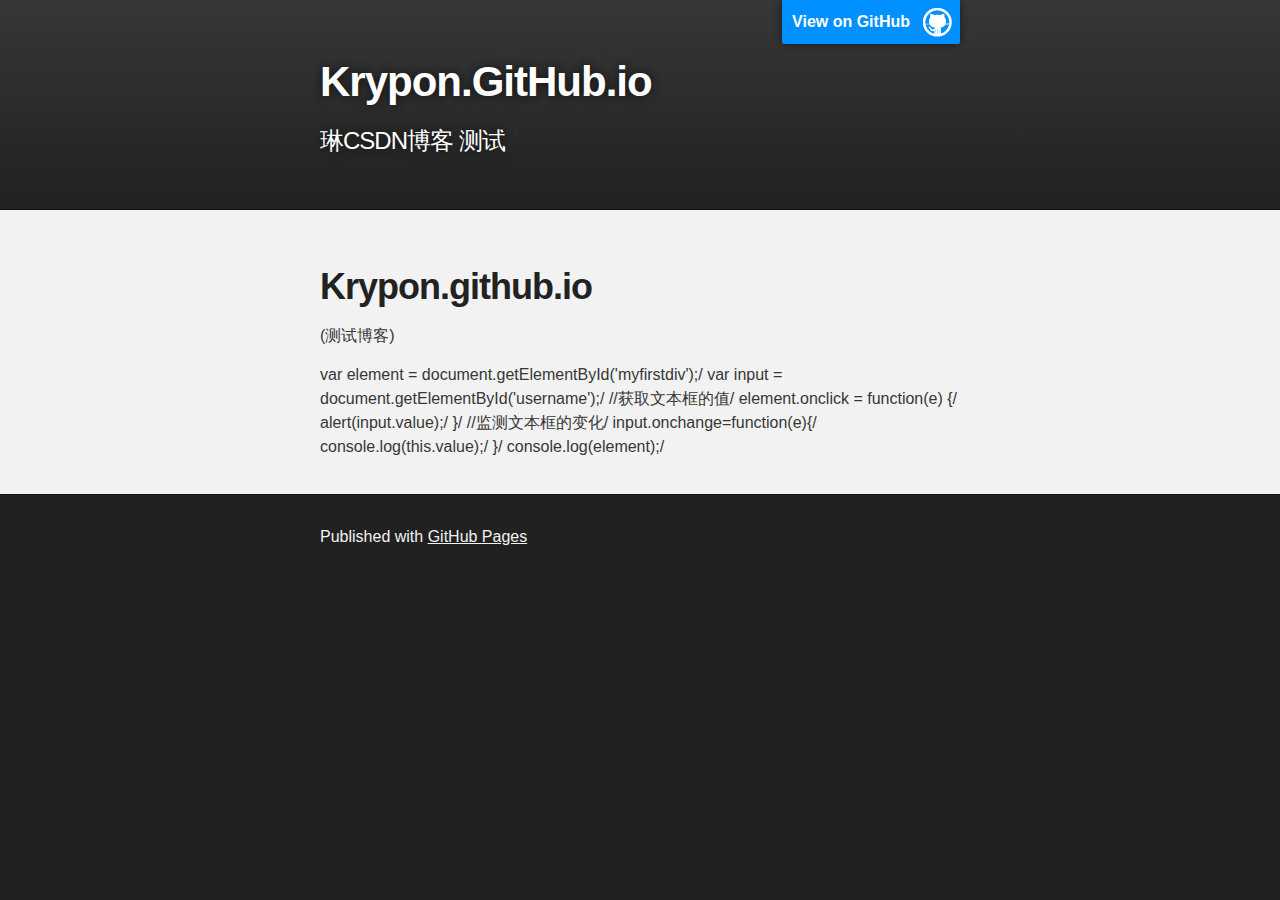
==== commit 3b1aad49: "Replace master branch with page content via GitHub" ====
--- a/index.html
+++ b/index.html
@@ -1,60 +1,59 @@
-<!doctype html>
+<!DOCTYPE html>
 <html>
+
   <head>
-    <meta charset="utf-8">
+    <meta charset='utf-8'>
     <meta http-equiv="X-UA-Compatible" content="chrome=1">
-    <title>Krypon.GitHub.io by Krypon</title>
-    <link rel="stylesheet" href="stylesheets/styles.css">
-    <link rel="stylesheet" href="stylesheets/github-dark.css">
-    <script src="https://ajax.googleapis.com/ajax/libs/jquery/1.7.1/jquery.min.js"></script>
-    <script src="javascripts/respond.js"></script>
-    <!--[if lt IE 9]>
-      <script src="//html5shiv.googlecode.com/svn/trunk/html5.js"></script>
-    <![endif]-->
-    <!--[if lt IE 8]>
-    <link rel="stylesheet" href="stylesheets/ie.css">
-    <![endif]-->
-    <meta name="viewport" content="width=device-width, initial-scale=1, user-scalable=no">
+    <meta name="description" content="Krypon.GitHub.io : 琳CSDN博客 测试">
 
+    <link rel="stylesheet" type="text/css" media="screen" href="stylesheets/stylesheet.css">
+
+    <title>Krypon.GitHub.io</title>
   </head>
+
   <body>
-      <div id="header">
-        <nav>
-          <li class="fork"><a href="https://github.com/Krypon">View On GitHub</a></li>
-        </nav>
-      </div><!-- end header -->
 
-    <div class="wrapper">
+    <!-- HEADER -->
+    <div id="header_wrap" class="outer">
+        <header class="inner">
+          <a id="forkme_banner" href="https://github.com/Krypon">View on GitHub</a>
 
-      <section>
-        <div id="title">
-          <h1>Krypon.GitHub.io</h1>
-          <p>琳CSDN博客 测试</p>
-          <hr>
-          <span class="credits left">Project maintained by <a href="https://github.com/Krypon">Krypon</a></span>
-          <span class="credits right">Hosted on GitHub Pages &mdash; Theme by <a href="https://twitter.com/michigangraham">mattgraham</a></span>
-        </div>
+          <h1 id="project_title">Krypon.GitHub.io</h1>
+          <h2 id="project_tagline">琳CSDN博客 测试</h2>
 
+        </header>
+    </div>
+
+    <!-- MAIN CONTENT -->
+    <div id="main_content_wrap" class="outer">
+      <section id="main_content" class="inner">
         <h1>
 <a id="krypongithubio" class="anchor" href="#krypongithubio" aria-hidden="true"><span aria-hidden="true" class="octicon octicon-link"></span></a>Krypon.github.io</h1>
 
-<p>测试博客</p>
+<p>(测试博客)</p>
 
-<p>var element = document.getElementById('myfirstdiv');
-            var input = document.getElementById('username');
-            //获取文本框的值
-            element.onclick = function(e) {
-                alert(input.value);
-            }
-            //监测文本框的变化
-            input.onchange=function(e){
-                console.log(this.value);
-            }
-            console.log(element);</p>
+<p>var element = document.getElementById('myfirstdiv');/
+var input = document.getElementById('username');/
+//获取文本框的值/
+    element.onclick = function(e) {/
+        alert(input.value);/
+    }/
+//监测文本框的变化/
+    input.onchange=function(e){/
+        console.log(this.value);/
+    }/
+    console.log(element);/</p>
       </section>
+    </div>
 
+    <!-- FOOTER  -->
+    <div id="footer_wrap" class="outer">
+      <footer class="inner">
+        <p>Published with <a href="https://pages.github.com">GitHub Pages</a></p>
+      </footer>
     </div>
-    <!--[if !IE]><script>fixScale(document);</script><![endif]-->
+
     
+
   </body>
 </html>
--- a/stylesheets/stylesheet.css
+++ b/stylesheets/stylesheet.css
@@ -0,0 +1,425 @@
+/*******************************************************************************
+Slate Theme for GitHub Pages
+by Jason Costello, @jsncostello
+*******************************************************************************/
+
+@import url(github-light.css);
+
+/*******************************************************************************
+MeyerWeb Reset
+*******************************************************************************/
+
+html, body, div, span, applet, object, iframe,
+h1, h2, h3, h4, h5, h6, p, blockquote, pre,
+a, abbr, acronym, address, big, cite, code,
+del, dfn, em, img, ins, kbd, q, s, samp,
+small, strike, strong, sub, sup, tt, var,
+b, u, i, center,
+dl, dt, dd, ol, ul, li,
+fieldset, form, label, legend,
+table, caption, tbody, tfoot, thead, tr, th, td,
+article, aside, canvas, details, embed,
+figure, figcaption, footer, header, hgroup,
+menu, nav, output, ruby, section, summary,
+time, mark, audio, video {
+  margin: 0;
+  padding: 0;
+  border: 0;
+  font: inherit;
+  vertical-align: baseline;
+}
+
+/* HTML5 display-role reset for older browsers */
+article, aside, details, figcaption, figure,
+footer, header, hgroup, menu, nav, section {
+  display: block;
+}
+
+ol, ul {
+  list-style: none;
+}
+
+table {
+  border-collapse: collapse;
+  border-spacing: 0;
+}
+
+/*******************************************************************************
+Theme Styles
+*******************************************************************************/
+
+body {
+  box-sizing: border-box;
+  color:#373737;
+  background: #212121;
+  font-size: 16px;
+  font-family: 'Myriad Pro', Calibri, Helvetica, Arial, sans-serif;
+  line-height: 1.5;
+  -webkit-font-smoothing: antialiased;
+}
+
+h1, h2, h3, h4, h5, h6 {
+  margin: 10px 0;
+  font-weight: 700;
+  color:#222222;
+  font-family: 'Lucida Grande', 'Calibri', Helvetica, Arial, sans-serif;
+  letter-spacing: -1px;
+}
+
+h1 {
+  font-size: 36px;
+  font-weight: 700;
+}
+
+h2 {
+  padding-bottom: 10px;
+  font-size: 32px;
+  background: url('../images/bg_hr.png') repeat-x bottom;
+}
+
+h3 {
+  font-size: 24px;
+}
+
+h4 {
+  font-size: 21px;
+}
+
+h5 {
+  font-size: 18px;
+}
+
+h6 {
+  font-size: 16px;
+}
+
+p {
+  margin: 10px 0 15px 0;
+}
+
+footer p {
+  color: #f2f2f2;
+}
+
+a {
+  text-decoration: none;
+  color: #007edf;
+  text-shadow: none;
+
+  transition: color 0.5s ease;
+  transition: text-shadow 0.5s ease;
+  -webkit-transition: color 0.5s ease;
+  -webkit-transition: text-shadow 0.5s ease;
+  -moz-transition: color 0.5s ease;
+  -moz-transition: text-shadow 0.5s ease;
+  -o-transition: color 0.5s ease;
+  -o-transition: text-shadow 0.5s ease;
+  -ms-transition: color 0.5s ease;
+  -ms-transition: text-shadow 0.5s ease;
+}
+
+a:hover, a:focus {text-decoration: underline;}
+
+footer a {
+  color: #F2F2F2;
+  text-decoration: underline;
+}
+
+em {
+  font-style: italic;
+}
+
+strong {
+  font-weight: bold;
+}
+
+img {
+  position: relative;
+  margin: 0 auto;
+  max-width: 739px;
+  padding: 5px;
+  margin: 10px 0 10px 0;
+  border: 1px solid #ebebeb;
+
+  box-shadow: 0 0 5px #ebebeb;
+  -webkit-box-shadow: 0 0 5px #ebebeb;
+  -moz-box-shadow: 0 0 5px #ebebeb;
+  -o-box-shadow: 0 0 5px #ebebeb;
+  -ms-box-shadow: 0 0 5px #ebebeb;
+}
+
+p img {
+  display: inline;
+  margin: 0;
+  padding: 0;
+  vertical-align: middle;
+  text-align: center;
+  border: none;
+}
+
+pre, code {
+  width: 100%;
+  color: #222;
+  background-color: #fff;
+
+  font-family: Monaco, "Bitstream Vera Sans Mono", "Lucida Console", Terminal, monospace;
+  font-size: 14px;
+
+  border-radius: 2px;
+  -moz-border-radius: 2px;
+  -webkit-border-radius: 2px;
+}
+
+pre {
+  width: 100%;
+  padding: 10px;
+  box-shadow: 0 0 10px rgba(0,0,0,.1);
+  overflow: auto;
+}
+
+code {
+  padding: 3px;
+  margin: 0 3px;
+  box-shadow: 0 0 10px rgba(0,0,0,.1);
+}
+
+pre code {
+  display: block;
+  box-shadow: none;
+}
+
+blockquote {
+  color: #666;
+  margin-bottom: 20px;
+  padding: 0 0 0 20px;
+  border-left: 3px solid #bbb;
+}
+
+
+ul, ol, dl {
+  margin-bottom: 15px
+}
+
+ul {
+  list-style-position: inside;
+  list-style: disc;
+  padding-left: 20px;
+}
+
+ol {
+  list-style-position: inside;
+  list-style: decimal;
+  padding-left: 20px;
+}
+
+dl dt {
+  font-weight: bold;
+}
+
+dl dd {
+  padding-left: 20px;
+  font-style: italic;
+}
+
+dl p {
+  padding-left: 20px;
+  font-style: italic;
+}
+
+hr {
+  height: 1px;
+  margin-bottom: 5px;
+  border: none;
+  background: url('../images/bg_hr.png') repeat-x center;
+}
+
+table {
+  border: 1px solid #373737;
+  margin-bottom: 20px;
+  text-align: left;
+ }
+
+th {
+  font-family: 'Lucida Grande', 'Helvetica Neue', Helvetica, Arial, sans-serif;
+  padding: 10px;
+  background: #373737;
+  color: #fff;
+ }
+
+td {
+  padding: 10px;
+  border: 1px solid #373737;
+ }
+
+form {
+  background: #f2f2f2;
+  padding: 20px;
+}
+
+/*******************************************************************************
+Full-Width Styles
+*******************************************************************************/
+
+.outer {
+  width: 100%;
+}
+
+.inner {
+  position: relative;
+  max-width: 640px;
+  padding: 20px 10px;
+  margin: 0 auto;
+}
+
+#forkme_banner {
+  display: block;
+  position: absolute;
+  top:0;
+  right: 10px;
+  z-index: 10;
+  padding: 10px 50px 10px 10px;
+  color: #fff;
+  background: url('../images/blacktocat.png') #0090ff no-repeat 95% 50%;
+  font-weight: 700;
+  box-shadow: 0 0 10px rgba(0,0,0,.5);
+  border-bottom-left-radius: 2px;
+  border-bottom-right-radius: 2px;
+}
+
+#header_wrap {
+  background: #212121;
+  background: -moz-linear-gradient(top, #373737, #212121);
+  background: -webkit-linear-gradient(top, #373737, #212121);
+  background: -ms-linear-gradient(top, #373737, #212121);
+  background: -o-linear-gradient(top, #373737, #212121);
+  background: linear-gradient(top, #373737, #212121);
+}
+
+#header_wrap .inner {
+  padding: 50px 10px 30px 10px;
+}
+
+#project_title {
+  margin: 0;
+  color: #fff;
+  font-size: 42px;
+  font-weight: 700;
+  text-shadow: #111 0px 0px 10px;
+}
+
+#project_tagline {
+  color: #fff;
+  font-size: 24px;
+  font-weight: 300;
+  background: none;
+  text-shadow: #111 0px 0px 10px;
+}
+
+#downloads {
+  position: absolute;
+  width: 210px;
+  z-index: 10;
+  bottom: -40px;
+  right: 0;
+  height: 70px;
+  background: url('../images/icon_download.png') no-repeat 0% 90%;
+}
+
+.zip_download_link {
+  display: block;
+  float: right;
+  width: 90px;
+  height:70px;
+  text-indent: -5000px;
+  overflow: hidden;
+  background: url(../images/sprite_download.png) no-repeat bottom left;
+}
+
+.tar_download_link {
+  display: block;
+  float: right;
+  width: 90px;
+  height:70px;
+  text-indent: -5000px;
+  overflow: hidden;
+  background: url(../images/sprite_download.png) no-repeat bottom right;
+  margin-left: 10px;
+}
+
+.zip_download_link:hover {
+  background: url(../images/sprite_download.png) no-repeat top left;
+}
+
+.tar_download_link:hover {
+  background: url(../images/sprite_download.png) no-repeat top right;
+}
+
+#main_content_wrap {
+  background: #f2f2f2;
+  border-top: 1px solid #111;
+  border-bottom: 1px solid #111;
+}
+
+#main_content {
+  padding-top: 40px;
+}
+
+#footer_wrap {
+  background: #212121;
+}
+
+
+
+/*******************************************************************************
+Small Device Styles
+*******************************************************************************/
+
+@media screen and (max-width: 480px) {
+  body {
+    font-size:14px;
+  }
+
+  #downloads {
+    display: none;
+  }
+
+  .inner {
+    min-width: 320px;
+    max-width: 480px;
+  }
+
+  #project_title {
+  font-size: 32px;
+  }
+
+  h1 {
+    font-size: 28px;
+  }
+
+  h2 {
+    font-size: 24px;
+  }
+
+  h3 {
+    font-size: 21px;
+  }
+
+  h4 {
+    font-size: 18px;
+  }
+
+  h5 {
+    font-size: 14px;
+  }
+
+  h6 {
+    font-size: 12px;
+  }
+
+  code, pre {
+    min-width: 320px;
+    max-width: 480px;
+    font-size: 11px;
+  }
+
+}
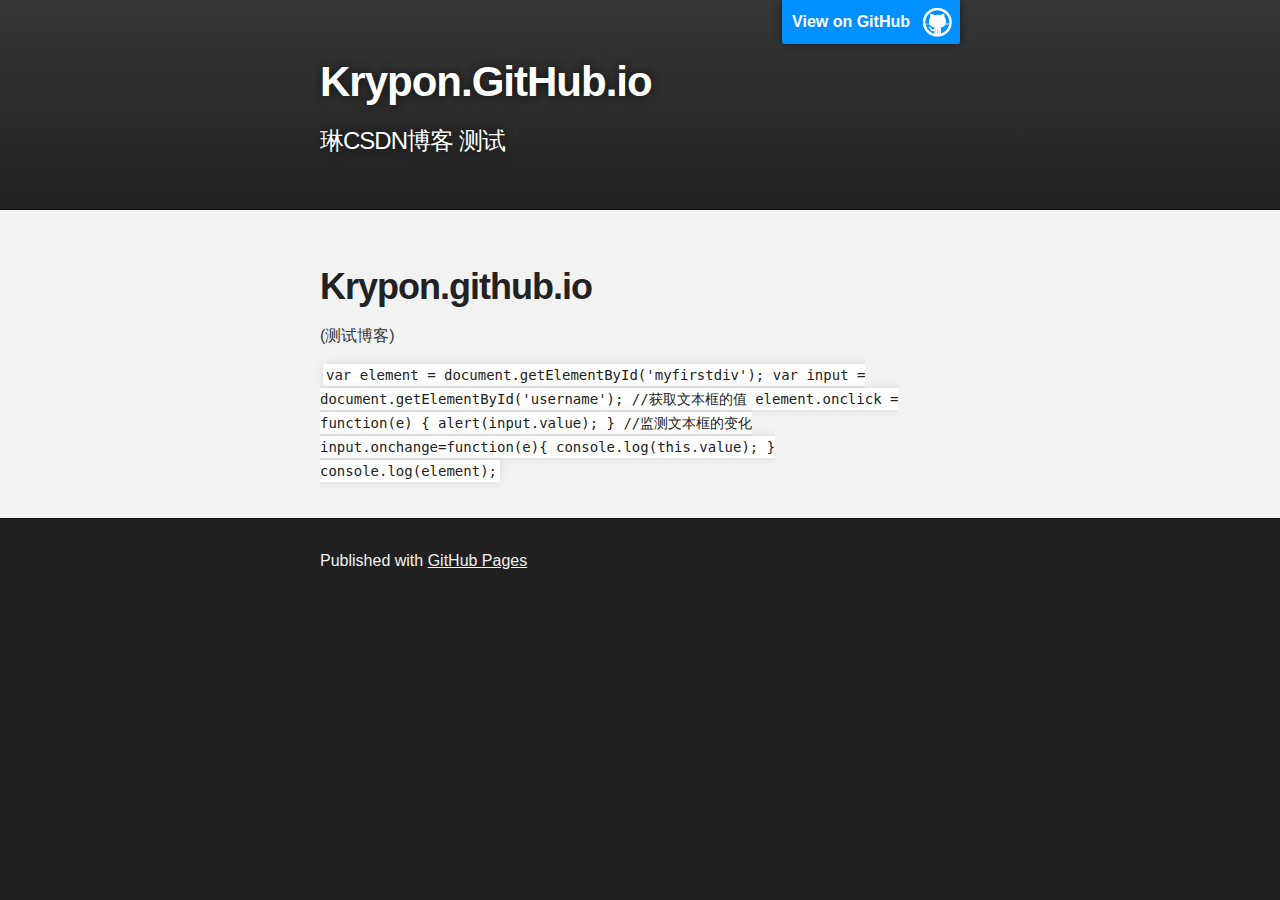
==== commit 8565b1e9: "Replace master branch with page content via GitHub" ====
--- a/index.html
+++ b/index.html
@@ -32,17 +32,17 @@
 
 <p>(测试博客)</p>
 
-<p>var element = document.getElementById('myfirstdiv');/
-var input = document.getElementById('username');/
-//获取文本框的值/
-    element.onclick = function(e) {/
-        alert(input.value);/
-    }/
-//监测文本框的变化/
-    input.onchange=function(e){/
-        console.log(this.value);/
-    }/
-    console.log(element);/</p>
+<p><code>var element = document.getElementById('myfirstdiv');
+var input = document.getElementById('username');
+//获取文本框的值
+    element.onclick = function(e) {
+        alert(input.value);
+    }
+//监测文本框的变化
+    input.onchange=function(e){
+        console.log(this.value);
+    }
+    console.log(element);</code></p>
       </section>
     </div>
 
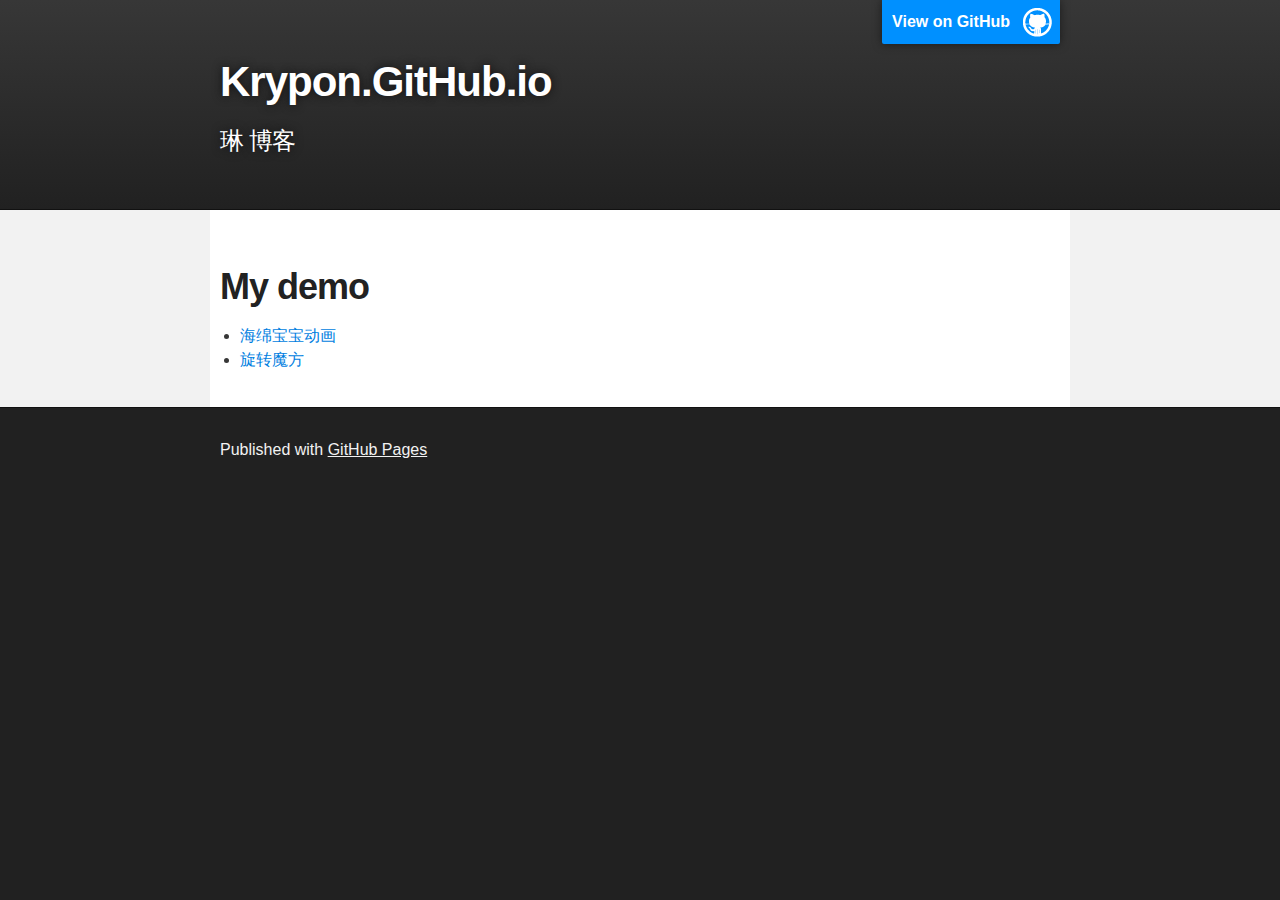
==== commit 7cfc9e52: "no message" ====
--- a/index.html
+++ b/index.html
@@ -1,59 +1,64 @@
 <!DOCTYPE html>
 <html>
 
-  <head>
-    <meta charset='utf-8'>
-    <meta http-equiv="X-UA-Compatible" content="chrome=1">
-    <meta name="description" content="Krypon.GitHub.io : 琳CSDN博客 测试">
+	<head>
+		<meta charset='utf-8'>
+		<meta http-equiv="X-UA-Compatible" content="chrome=1">
+		<meta name="description" content="Krypon.GitHub.io : 琳CSDN博客 测试">
 
-    <link rel="stylesheet" type="text/css" media="screen" href="stylesheets/stylesheet.css">
+		<link rel="stylesheet" type="text/css" media="screen" href="stylesheets/stylesheet.css">
 
-    <title>Krypon.GitHub.io</title>
-  </head>
+		<title>Krypon.GitHub.io</title>
+	</head>
 
-  <body>
+	<body>
 
-    <!-- HEADER -->
-    <div id="header_wrap" class="outer">
-        <header class="inner">
-          <a id="forkme_banner" href="https://github.com/Krypon">View on GitHub</a>
+		<!-- HEADER -->
+		<div id="header_wrap" class="outer">
+			<header class="inner">
+				<a id="forkme_banner" href="https://github.com/Krypon">View on GitHub</a>
 
-          <h1 id="project_title">Krypon.GitHub.io</h1>
-          <h2 id="project_tagline">琳CSDN博客 测试</h2>
+				<h1 id="project_title">Krypon.GitHub.io</h1>
+				<h2 id="project_tagline">琳 博客</h2>
 
-        </header>
-    </div>
+			</header>
 
-    <!-- MAIN CONTENT -->
-    <div id="main_content_wrap" class="outer">
-      <section id="main_content" class="inner">
-        <h1>
-<a id="krypongithubio" class="anchor" href="#krypongithubio" aria-hidden="true"><span aria-hidden="true" class="octicon octicon-link"></span></a>Krypon.github.io</h1>
+		</div>
 
-<p>(测试博客)</p>
+		<!-- MAIN CONTENT -->
+		<div id="main_content_wrap" class="outer">
+			<section id="main_content" class="inner">
+				<h1>
+					<a id="krypongithubio" class="anchor" href="#krypongithubio" aria-hidden="true">
+						<span aria-hidden="true" class="octicon octicon-link"></span>
+					</a>
+					My demo
+				</h1>
 
-<p><code>var element = document.getElementById('myfirstdiv');
-var input = document.getElementById('username');
-//获取文本框的值
-    element.onclick = function(e) {
-        alert(input.value);
-    }
-//监测文本框的变化
-    input.onchange=function(e){
-        console.log(this.value);
-    }
-    console.log(element);</code></p>
-      </section>
-    </div>
+				<ul class="project-list">
+					<li>
+						<a href="sponge_bob.html">
+							海绵宝宝动画
+						</a>
+					</li>
+					<li>
+						<a href="magic.html">
+							旋转魔方
+						</a>
+					</li>
+				</ul>
+			</section>
+		</div>
 
-    <!-- FOOTER  -->
-    <div id="footer_wrap" class="outer">
-      <footer class="inner">
-        <p>Published with <a href="https://pages.github.com">GitHub Pages</a></p>
-      </footer>
-    </div>
+		<!-- FOOTER  -->
+		<div id="footer_wrap" class="outer">
+			<footer class="inner">
+				<p>Published with
+					<a href="https://pages.github.com">GitHub Pages</a>
+				</p>
+			</footer>
+		</div>
 
-    
+	</body>
 
-  </body>
-</html>
+</html>--- a/stylesheets/stylesheet.css
+++ b/stylesheets/stylesheet.css
@@ -266,7 +266,7 @@
 
 .inner {
   position: relative;
-  max-width: 640px;
+  max-width: 840px;
   padding: 20px 10px;
   margin: 0 auto;
 }
@@ -362,6 +362,7 @@
 
 #main_content {
   padding-top: 40px;
+  background-color: #fff;
 }
 
 #footer_wrap {
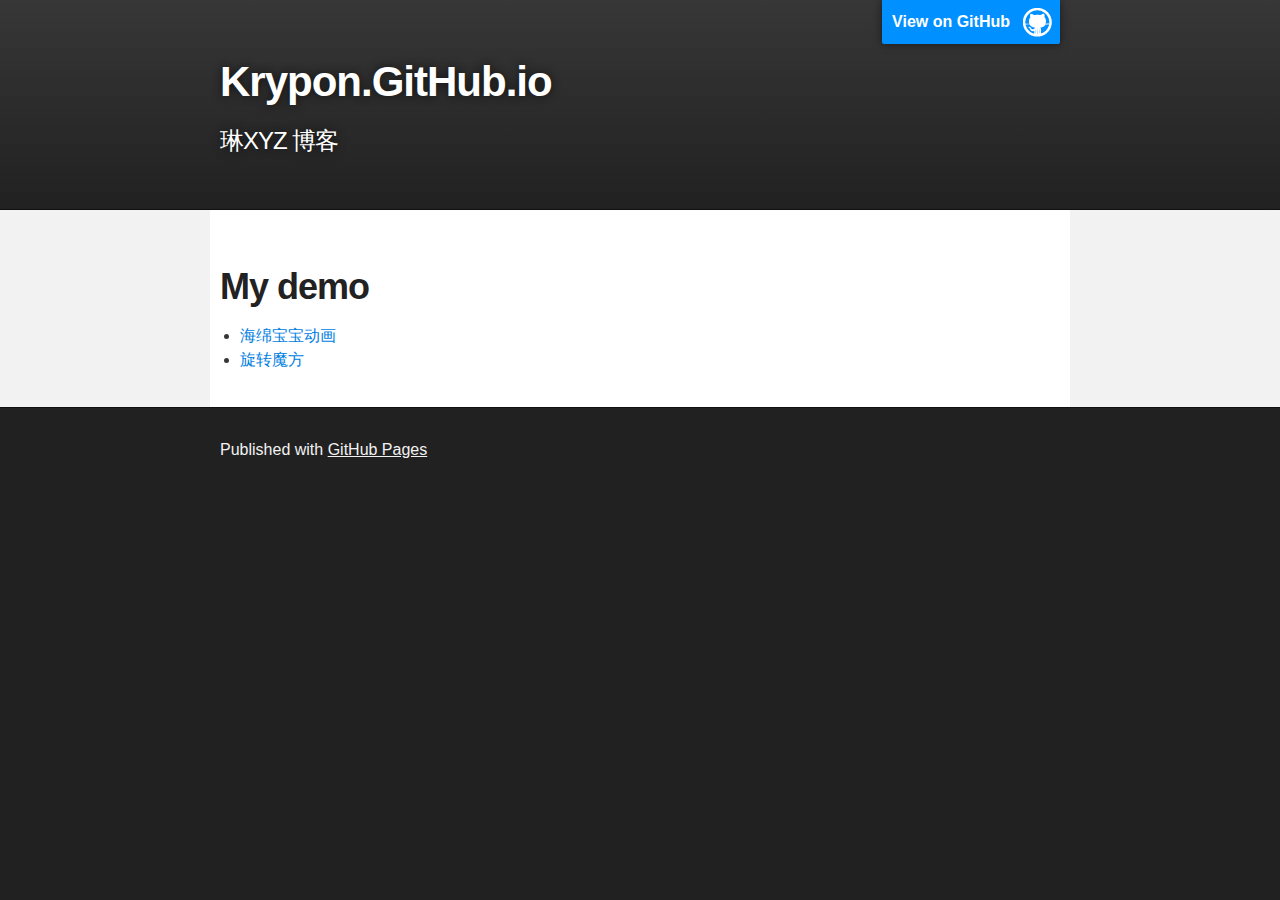
==== commit 0bbd066a: "dont" ====
--- a/index.html
+++ b/index.html
@@ -19,7 +19,7 @@
 				<a id="forkme_banner" href="https://github.com/Krypon">View on GitHub</a>
 
 				<h1 id="project_title">Krypon.GitHub.io</h1>
-				<h2 id="project_tagline">琳 博客</h2>
+				<h2 id="project_tagline">琳XYZ 博客</h2>
 
 			</header>
 
